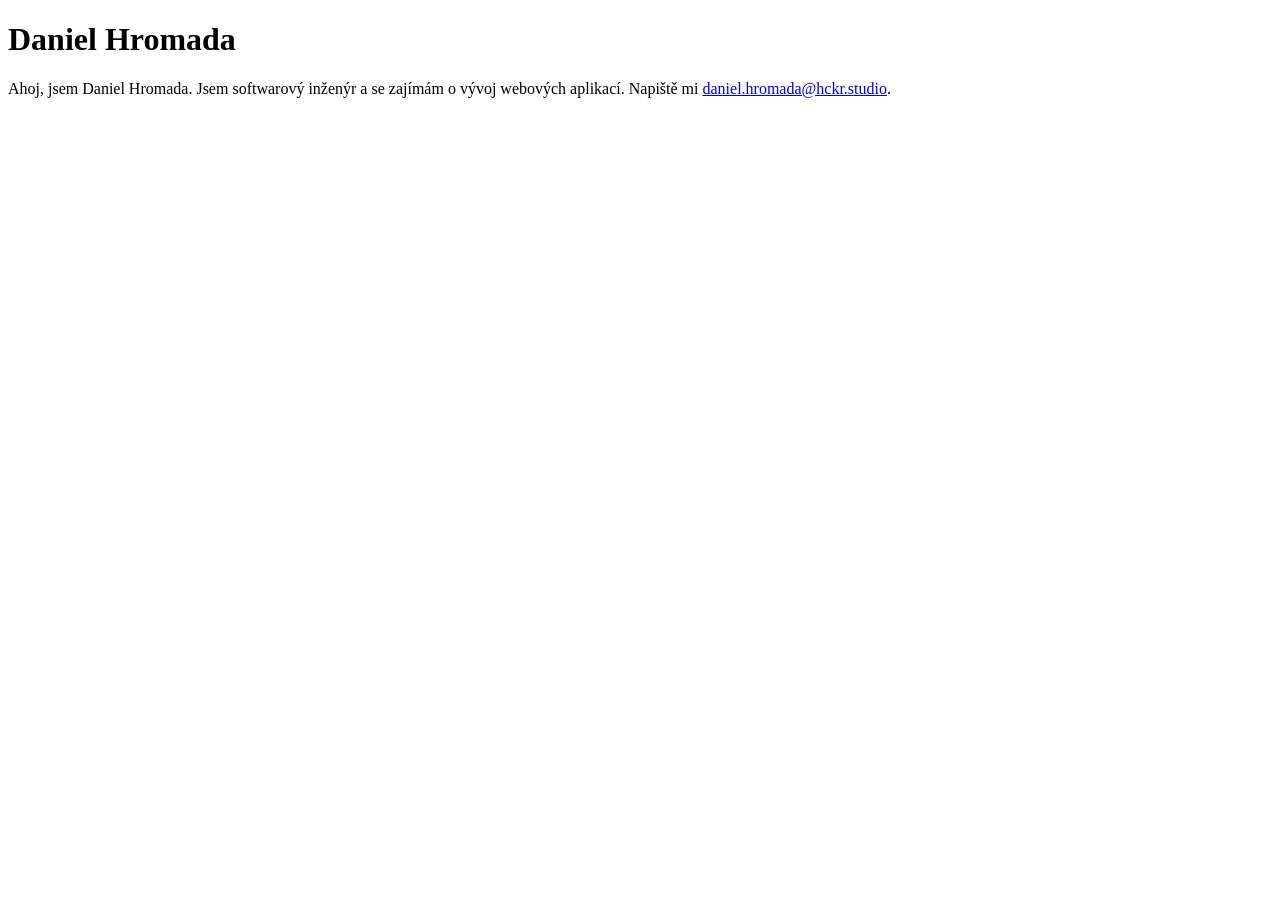
==== index.html @ 03c013a6 "Add MVW" ====
<!DOCTYPE html>
<html lang="cs">
<head>
    <meta charset="utf-8">
    <title>Daniel Hromada</title>
    <meta name="viewport" content="width=device-width, initial-scale=1">
    <style>
    </style>
  </head>
  <body>
    <h1>Daniel Hromada</h1>
    <p>Ahoj, jsem Daniel Hromada. Jsem softwarový inženýr a se zajímám o vývoj webových aplikací. Napiště mi <a href="mailto:daniel.hromada@hckr.studio?subject=fakan">daniel.hromada@hckr.studio</a>.</p>
  </body>
</html>
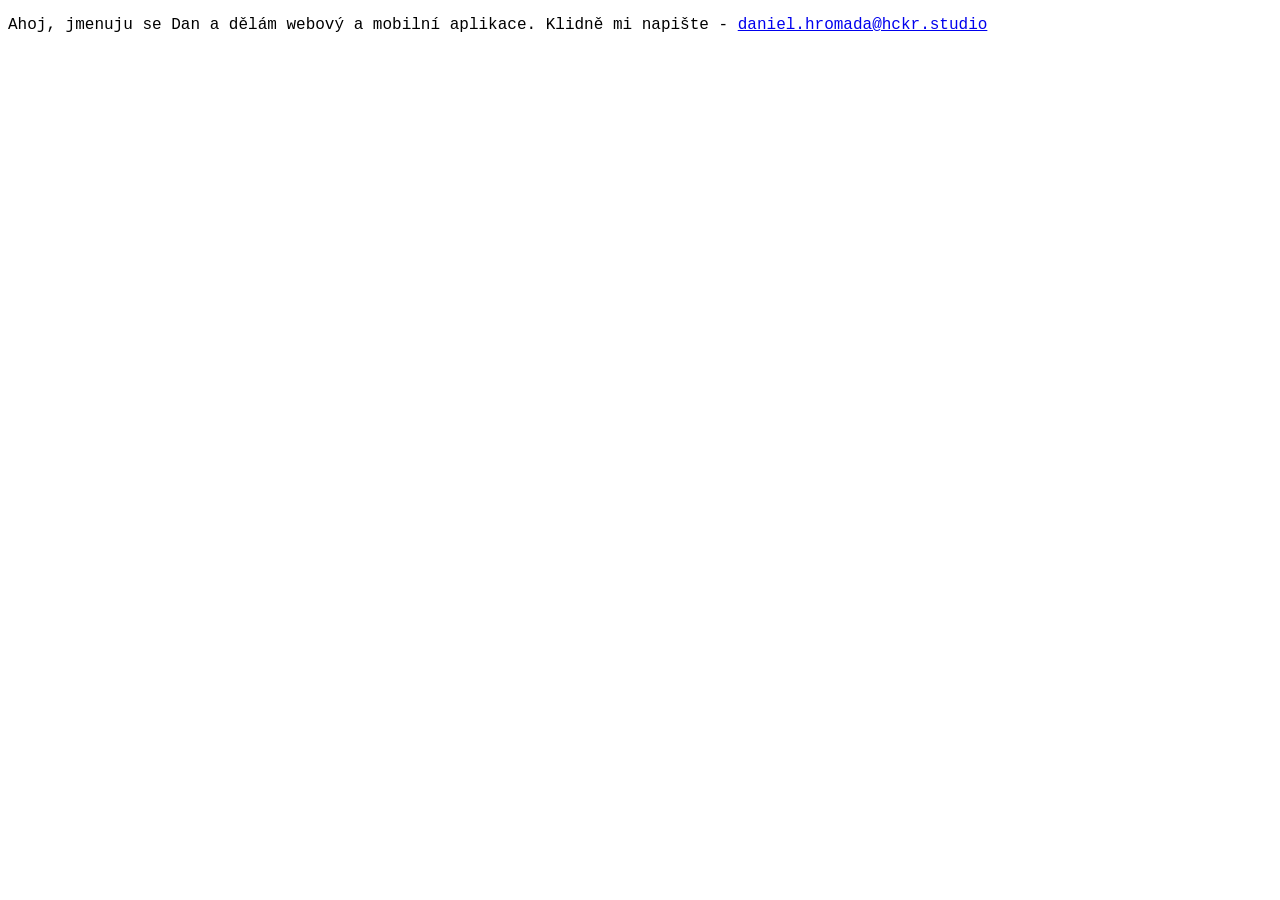
==== commit 3638a4f8: "Add some fonts https://modernfontstacks.com/" ====
--- a/index.html
+++ b/index.html
@@ -5,11 +5,16 @@
     <title>Daniel Hromada</title>
     <meta name="viewport" content="width=device-width, initial-scale=1">
     <style>
+      body {
+        font-family: 'Nimbus Mono PS', 'Courier New', monospace;
+        font-weight: normal;
+      }
     </style>
   </head>
   <body>
-    <h1>Daniel Hromada</h1>
-    <p>Ahoj, jsem Daniel Hromada. Jsem softwarový inženýr a se zajímám o vývoj webových aplikací. Napiště mi <a href="mailto:daniel.hromada@hckr.studio?subject=fakan">daniel.hromada@hckr.studio</a>.</p>
+    <p>
+      Ahoj, jmenuju se Dan a dělám webový a mobilní aplikace. Klidně mi napište &dash; <a href="mailto:daniel.hromada@hckr.studio?subject=fakan">daniel.hromada@hckr.studio</a>
+    </p>
   </body>
 </html>
 
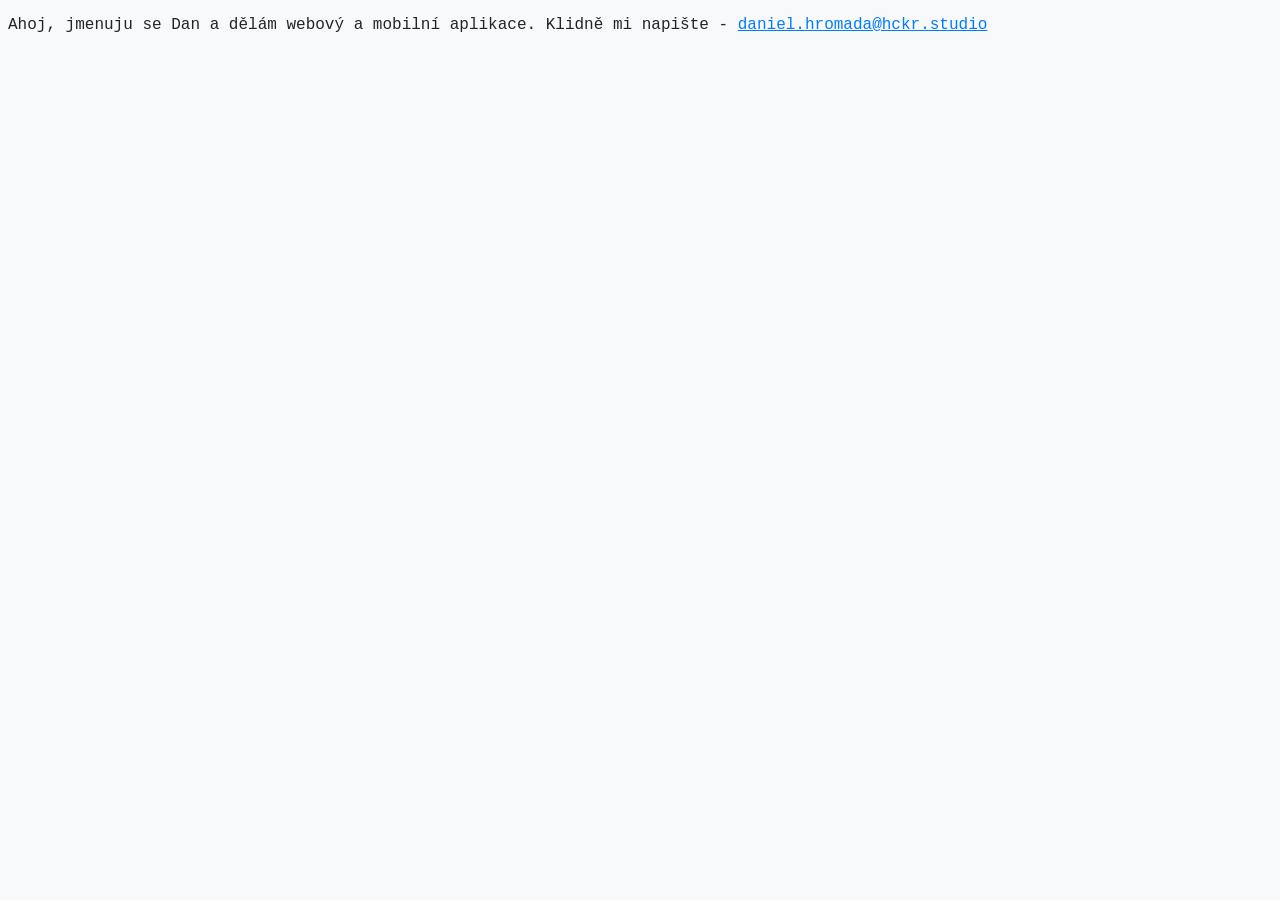
==== commit e9b0ee05: "Use CSS colors" ====
--- a/index.html
+++ b/index.html
@@ -5,15 +5,34 @@
     <title>Daniel Hromada</title>
     <meta name="viewport" content="width=device-width, initial-scale=1">
     <style>
+      :root {
+        --color-primary: #007bff;
+        --color-background: #f8f9fa;
+        --color-text: #212529;
+      }
+      @media (prefers-color-scheme: dark) {
+        :root {
+          --color-primary: #ff0;
+          --color-background: #212529;
+          --color-text: #f8f9fa;
+        }
+      }
       body {
         font-family: 'Nimbus Mono PS', 'Courier New', monospace;
         font-weight: normal;
+        background-color: var(--color-background);
+        color: var(--color-text);
+      }
+      a:link,
+      a:visited {
+        color: var(--color-primary);
       }
     </style>
   </head>
   <body>
     <p>
-      Ahoj, jmenuju se Dan a dělám webový a mobilní aplikace. Klidně mi napište &dash; <a href="mailto:daniel.hromada@hckr.studio?subject=fakan">daniel.hromada@hckr.studio</a>
+      Ahoj, jmenuju se Dan a dělám webový a mobilní aplikace.
+      Klidně mi napište &dash; <a href="mailto:daniel.hromada@hckr.studio?subject=pro%20fakana">daniel.hromada@hckr.studio</a>
     </p>
   </body>
 </html>
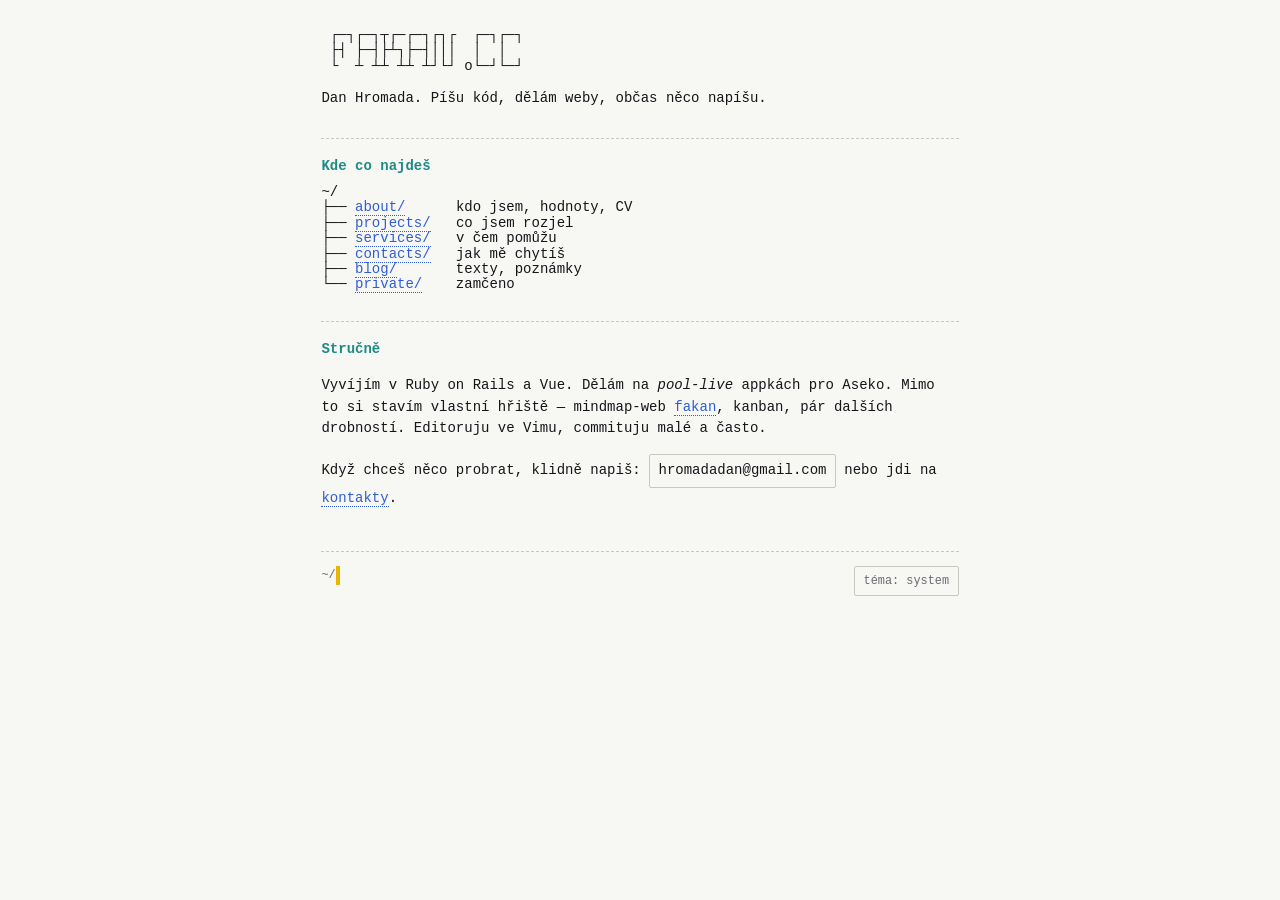
==== commit 986d3bc2: "První verze fakan.cz — bio, projekty, služby, kontakt, blog, private Statická webovka s 6 interaktiv" ====
--- a/index.html
+++ b/index.html
@@ -1,39 +1,88 @@
-<!DOCTYPE html>
+<!doctype html>
 <html lang="cs">
 <head>
-    <meta charset="utf-8">
-    <title>Daniel Hromada</title>
-    <meta name="viewport" content="width=device-width, initial-scale=1">
-    <style>
-      :root {
-        --color-primary: #007bff;
-        --color-background: #f8f9fa;
-        --color-text: #212529;
+  <meta charset="utf-8" />
+  <meta name="viewport" content="width=device-width, initial-scale=1" />
+  <title>fakan.cz — Dan Hromada</title>
+  <meta name="description" content="Osobní web Dana Hromady. Bio, projekty, kontakt, blog." />
+  <link rel="stylesheet" href="styles.css" />
+</head>
+<body>
+  <header>
+<pre class="ascii" aria-label="fakan.cz">
+ ┌─┐┌─┐┬┌─┌─┐┌┐┌  ┌─┐┌─┐
+ ├┤ ├─┤├┴┐├─┤│││  │  │
+ └  ┴ ┴┴ ┴┴ ┴┘└┘ o└─┘└─┘
+</pre>
+    <p>Dan Hromada. Píšu kód, dělám weby, občas něco napíšu.</p>
+  </header>
+
+  <main>
+    <h2>Kde co najdeš</h2>
+<pre class="ascii">
+~/
+├── <a href="about/">about/</a>      kdo jsem, hodnoty, CV
+├── <a href="projects/">projects/</a>   co jsem rozjel
+├── <a href="services/">services/</a>   v čem pomůžu
+├── <a href="contacts/">contacts/</a>   jak mě chytíš
+├── <a href="blog/">blog/</a>       texty, poznámky
+└── <a href="private/">private/</a>    zamčeno
+</pre>
+
+    <h2>Stručně</h2>
+    <p>
+      Vyvíjím v Ruby on Rails a Vue. Dělám na <em>pool-live</em> appkách pro Aseko.
+      Mimo to si stavím vlastní hřiště — mindmap-web <a href="https://github.com/junkycoder/fakan">fakan</a>,
+      kanban, pár dalších drobností. Editoruju ve Vimu, commituju malé a často.
+    </p>
+    <p>
+      Když chceš něco probrat, klidně napiš:
+      <button id="copy-email" type="button" title="Zkopíruj e-mail">hromadadan@gmail.com</button>
+      nebo jdi na <a href="contacts/">kontakty</a>.
+    </p>
+  </main>
+
+  <footer class="foot">
+    <span>~/<span class="cursor">_</span></span>
+    <span>
+      <button id="theme-toggle" type="button" aria-label="Přepni téma">téma: <span id="theme-label">system</span></button>
+    </span>
+  </footer>
+
+  <div class="toast" id="toast" role="status" aria-live="polite"></div>
+
+  <script>
+    (function () {
+      const root = document.documentElement;
+      const label = document.getElementById('theme-label');
+      const stored = localStorage.getItem('theme');
+      if (stored === 'dark' || stored === 'light') {
+        root.setAttribute('data-theme', stored);
+        label.textContent = stored;
       }
-      @media (prefers-color-scheme: dark) {
-        :root {
-          --color-primary: #ff0;
-          --color-background: #212529;
-          --color-text: #f8f9fa;
+      document.getElementById('theme-toggle').addEventListener('click', () => {
+        const cur = root.getAttribute('data-theme');
+        const next = cur === 'dark' ? 'light' : cur === 'light' ? null : 'dark';
+        if (next) { root.setAttribute('data-theme', next); localStorage.setItem('theme', next); label.textContent = next; }
+        else { root.removeAttribute('data-theme'); localStorage.removeItem('theme'); label.textContent = 'system'; }
+      });
+
+      const toast = document.getElementById('toast');
+      function flash(msg) {
+        toast.textContent = msg;
+        toast.classList.add('show');
+        clearTimeout(flash._t);
+        flash._t = setTimeout(() => toast.classList.remove('show'), 1500);
+      }
+      document.getElementById('copy-email').addEventListener('click', async () => {
+        try {
+          await navigator.clipboard.writeText('hromadadan@gmail.com');
+          flash('zkopírováno');
+        } catch {
+          flash('selhalo, zkopíruj ručně');
         }
-      }
-      body {
-        font-family: 'Nimbus Mono PS', 'Courier New', monospace;
-        font-weight: normal;
-        background-color: var(--color-background);
-        color: var(--color-text);
-      }
-      a:link,
-      a:visited {
-        color: var(--color-primary);
-      }
-    </style>
-  </head>
-  <body>
-    <p>
-      Ahoj, jmenuju se Dan a dělám webový a mobilní aplikace.
-      Klidně mi napište &dash; <a href="mailto:daniel.hromada@hckr.studio?subject=pro%20fakana">daniel.hromada@hckr.studio</a>
-    </p>
-  </body>
+      });
+    })();
+  </script>
+</body>
 </html>
-
--- a/styles.css
+++ b/styles.css
@@ -0,0 +1,199 @@
+:root {
+  color-scheme: light dark;
+
+  /* paleta — 9 barev (light) */
+  --c-red:    #d33b3b;
+  --c-yellow: #e8b500;
+  --c-blue:   #2f5dd6;
+  --c-orange: #db6a1c;
+  --c-green:  #2f9e63;
+  --c-purple: #6b3fc7;
+  --c-pink:   #c93c8a;
+  --c-lime:   #6fa82a;
+  --c-teal:   #1e8a86;
+
+  --bg:    #f7f7f4;
+  --fg:    #15151a;
+  --muted: #6b6b73;
+  --line:  #c8c8c0;
+
+  --mono: ui-monospace, SFMono-Regular, Menlo, Consolas, "Liberation Mono", monospace;
+}
+
+@media (prefers-color-scheme: dark) {
+  :root {
+    --bg:    #0f0f12;
+    --fg:    #ececea;
+    --muted: #8a8a90;
+    --line:  #3a3a42;
+
+    --c-red:    #ef5a5a;
+    --c-yellow: #f1c84a;
+    --c-blue:   #6e94f0;
+    --c-orange: #f08a3c;
+    --c-green:  #4abf80;
+    --c-purple: #9b78ea;
+    --c-pink:   #e36aa8;
+    --c-lime:   #9bd14a;
+    --c-teal:   #3eb3ae;
+  }
+}
+
+/* Manuální přepínač má přednost před prefers-color-scheme. */
+html[data-theme="dark"] {
+  --bg:    #0f0f12;
+  --fg:    #ececea;
+  --muted: #8a8a90;
+  --line:  #3a3a42;
+  --c-red:    #ef5a5a;
+  --c-yellow: #f1c84a;
+  --c-blue:   #6e94f0;
+  --c-orange: #f08a3c;
+  --c-green:  #4abf80;
+  --c-purple: #9b78ea;
+  --c-pink:   #e36aa8;
+  --c-lime:   #9bd14a;
+  --c-teal:   #3eb3ae;
+}
+html[data-theme="light"] {
+  --bg:    #f7f7f4;
+  --fg:    #15151a;
+  --muted: #6b6b73;
+  --line:  #c8c8c0;
+  --c-red:    #d33b3b;
+  --c-yellow: #e8b500;
+  --c-blue:   #2f5dd6;
+  --c-orange: #db6a1c;
+  --c-green:  #2f9e63;
+  --c-purple: #6b3fc7;
+  --c-pink:   #c93c8a;
+  --c-lime:   #6fa82a;
+  --c-teal:   #1e8a86;
+}
+
+* { box-sizing: border-box; }
+
+html, body {
+  margin: 0;
+  padding: 0;
+  background: var(--bg);
+  color: var(--fg);
+  font-family: var(--mono);
+  font-size: 14px;
+  line-height: 1.55;
+  -webkit-font-smoothing: antialiased;
+}
+
+body {
+  padding: 2rem 1.25rem 4rem;
+  max-width: 80ch;
+  margin: 0 auto;
+}
+
+::selection { background: var(--c-yellow); color: #15151a; }
+
+a {
+  color: var(--c-blue);
+  text-decoration: none;
+  border-bottom: 1px dotted var(--c-blue);
+}
+a:hover { background: var(--c-yellow); color: #15151a; border-bottom-color: #15151a; }
+a:focus-visible { outline: 2px solid var(--c-yellow); outline-offset: 2px; }
+
+pre, code {
+  font-family: var(--mono);
+}
+
+pre.ascii {
+  margin: 0;
+  white-space: pre;
+  line-height: 1.1;
+  color: var(--fg);
+}
+
+h1, h2, h3 {
+  font-weight: 700;
+  margin: 2rem 0 0.5rem;
+}
+h1 { font-size: 1rem; color: var(--c-red); }
+h2 { font-size: 1rem; color: var(--c-teal); border-top: 1px dashed var(--line); padding-top: 1.25rem; }
+h3 { font-size: 1rem; color: var(--c-purple); }
+
+hr {
+  border: 0;
+  border-top: 1px dashed var(--line);
+  margin: 2rem 0;
+}
+
+ul, ol { padding-left: 1.5rem; }
+li { margin: 0.25rem 0; }
+
+button, input, textarea {
+  font: inherit;
+  color: inherit;
+  background: transparent;
+  border: 1px solid var(--line);
+  padding: 0.35rem 0.6rem;
+  border-radius: 2px;
+}
+button { cursor: pointer; }
+button:hover { background: var(--c-yellow); color: #15151a; border-color: #15151a; }
+button:focus-visible, input:focus-visible, textarea:focus-visible {
+  outline: 2px solid var(--c-yellow);
+  outline-offset: 1px;
+}
+input, textarea { width: 100%; }
+
+nav.crumbs {
+  color: var(--muted);
+  margin-bottom: 1.5rem;
+  font-size: 0.85rem;
+}
+nav.crumbs a { color: var(--muted); border-bottom-color: var(--muted); }
+
+footer.foot {
+  margin-top: 3rem;
+  padding-top: 1rem;
+  border-top: 1px dashed var(--line);
+  color: var(--muted);
+  font-size: 0.85rem;
+  display: flex;
+  justify-content: space-between;
+  gap: 1rem;
+  flex-wrap: wrap;
+}
+
+.cursor {
+  display: inline-block;
+  width: 0.55ch;
+  background: var(--c-yellow);
+  color: transparent;
+  animation: blink 1s steps(2) infinite;
+}
+@keyframes blink { 50% { background: transparent; } }
+
+.toast {
+  position: fixed;
+  bottom: 1.25rem;
+  left: 50%;
+  transform: translateX(-50%);
+  background: var(--c-green);
+  color: #0f0f12;
+  padding: 0.4rem 0.8rem;
+  border-radius: 2px;
+  font-size: 0.85rem;
+  opacity: 0;
+  pointer-events: none;
+  transition: opacity 0.2s;
+}
+.toast.show { opacity: 1; }
+
+.tag {
+  display: inline-block;
+  padding: 0 0.4rem;
+  border: 1px solid var(--line);
+  color: var(--muted);
+  font-size: 0.8rem;
+  margin-right: 0.25rem;
+}
+.tag.active { background: var(--c-yellow); color: #15151a; border-color: #15151a; }
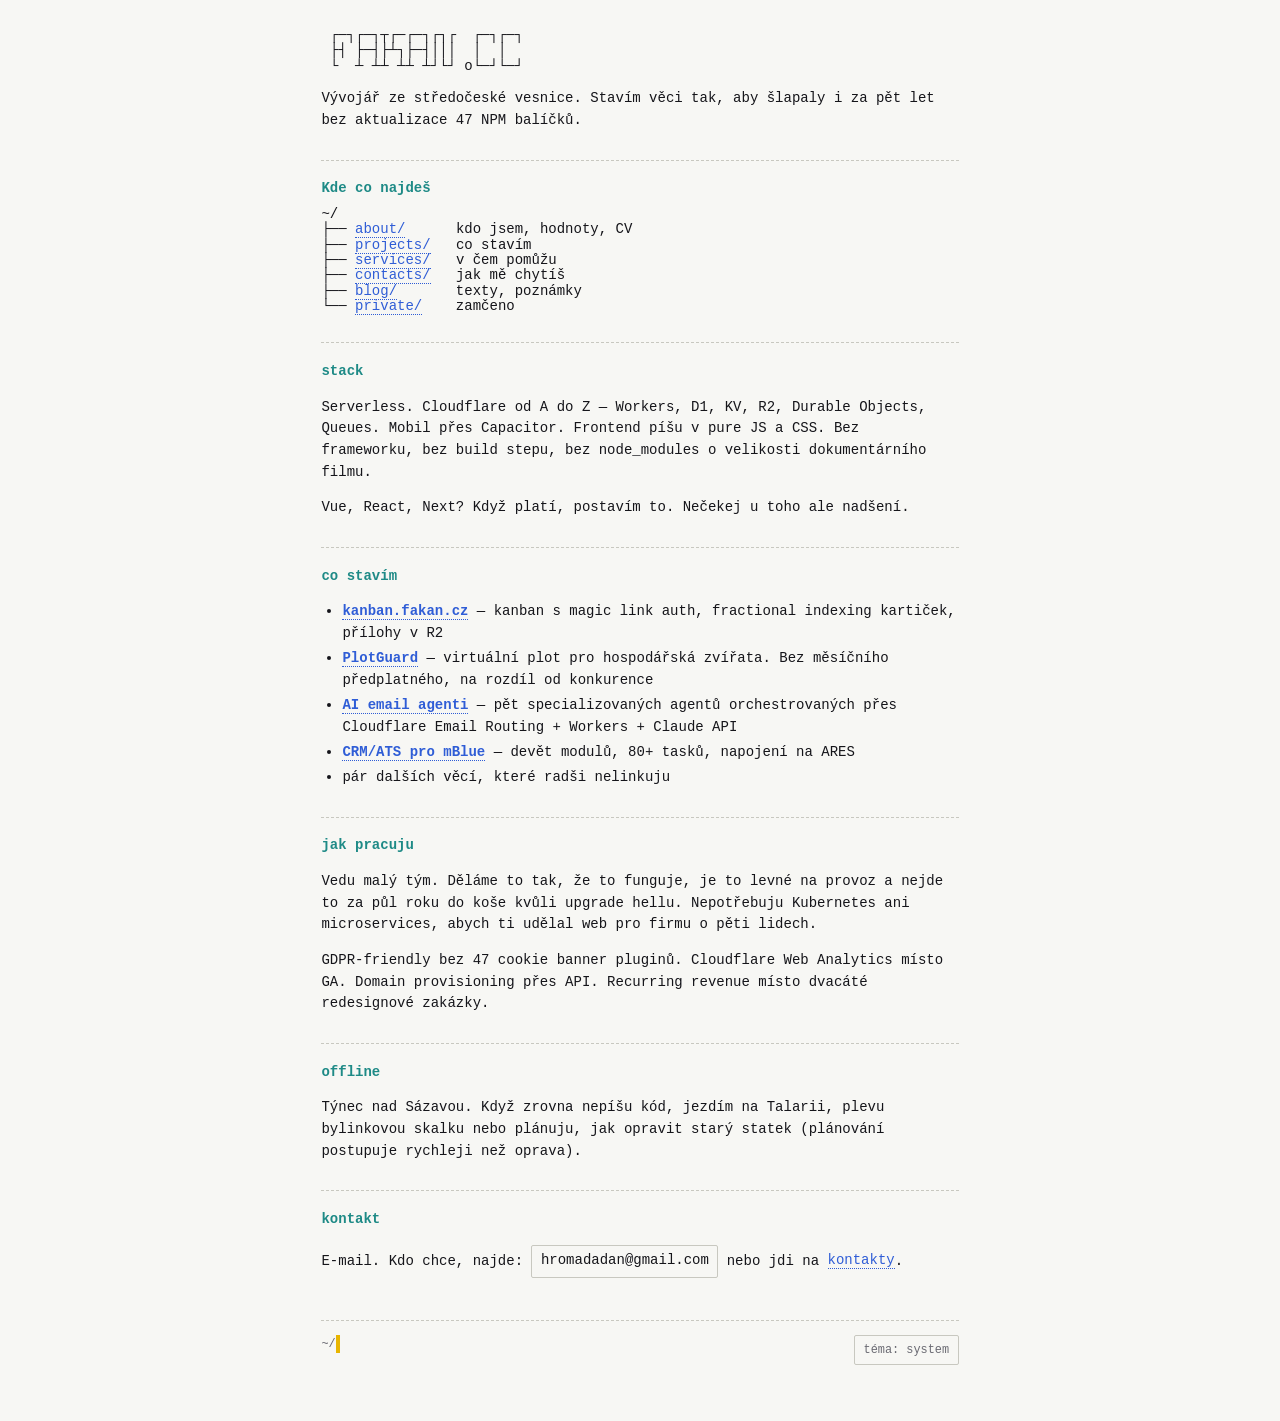
==== commit 3e53d4b3: "slaď obsah s novou identitou a popiš repo jako kazetu Přidej CLAUDE.md a index.md ze zipu, přepiš ro" ====
--- a/index.html
+++ b/index.html
@@ -2,9 +2,9 @@
 <html lang="cs">
 <head>
   <meta charset="utf-8" />
-  <meta name="viewport" content="width=device-width, initial-scale=1" />
+  <meta name="viewport" content="width=device-width, initial-scale=1, viewport-fit=cover" />
   <title>fakan.cz — Dan Hromada</title>
-  <meta name="description" content="Osobní web Dana Hromady. Bio, projekty, kontakt, blog." />
+  <meta name="description" content="Dan Hromada — vývojář, serverless Cloudflare, malý tým, Týnec nad Sázavou." />
   <link rel="stylesheet" href="styles.css" />
 </head>
 <body>
@@ -14,7 +14,7 @@
  ├┤ ├─┤├┴┐├─┤│││  │  │
  └  ┴ ┴┴ ┴┴ ┴┘└┘ o└─┘└─┘
 </pre>
-    <p>Dan Hromada. Píšu kód, dělám weby, občas něco napíšu.</p>
+    <p>Vývojář ze středočeské vesnice. Stavím věci tak, aby šlapaly i za pět let bez aktualizace 47 NPM balíčků.</p>
   </header>
 
   <main>
@@ -22,21 +22,50 @@
 <pre class="ascii">
 ~/
 ├── <a href="about/">about/</a>      kdo jsem, hodnoty, CV
-├── <a href="projects/">projects/</a>   co jsem rozjel
+├── <a href="projects/">projects/</a>   co stavím
 ├── <a href="services/">services/</a>   v čem pomůžu
 ├── <a href="contacts/">contacts/</a>   jak mě chytíš
 ├── <a href="blog/">blog/</a>       texty, poznámky
 └── <a href="private/">private/</a>    zamčeno
 </pre>
 
-    <h2>Stručně</h2>
+    <h2>stack</h2>
     <p>
-      Vyvíjím v Ruby on Rails a Vue. Dělám na <em>pool-live</em> appkách pro Aseko.
-      Mimo to si stavím vlastní hřiště — mindmap-web <a href="https://github.com/junkycoder/fakan">fakan</a>,
-      kanban, pár dalších drobností. Editoruju ve Vimu, commituju malé a často.
+      Serverless. Cloudflare od A do Z — Workers, D1, KV, R2, Durable Objects, Queues.
+      Mobil přes Capacitor. Frontend píšu v pure JS a CSS. Bez frameworku, bez build stepu,
+      bez <code>node_modules</code> o velikosti dokumentárního filmu.
+    </p>
+    <p>Vue, React, Next? Když platí, postavím to. Nečekej u toho ale nadšení.</p>
+
+    <h2>co stavím</h2>
+    <ul>
+      <li><strong><a href="https://kanban.fakan.cz">kanban.fakan.cz</a></strong> — kanban s magic link auth, fractional indexing kartiček, přílohy v R2</li>
+      <li><strong><a href="projects/plotguard.md">PlotGuard</a></strong> — virtuální plot pro hospodářská zvířata. Bez měsíčního předplatného, na rozdíl od konkurence</li>
+      <li><strong><a href="projects/ai-email-agenti.md">AI email agenti</a></strong> — pět specializovaných agentů orchestrovaných přes Cloudflare Email Routing + Workers + Claude API</li>
+      <li><strong><a href="projects/crm-ats.md">CRM/ATS pro mBlue</a></strong> — devět modulů, 80+ tasků, napojení na ARES</li>
+      <li>pár dalších věcí, které radši nelinkuju</li>
+    </ul>
+
+    <h2>jak pracuju</h2>
+    <p>
+      Vedu malý tým. Děláme to tak, že to funguje, je to levné na provoz a nejde to za půl roku
+      do koše kvůli upgrade hellu. Nepotřebuju Kubernetes ani microservices, abych ti udělal
+      web pro firmu o pěti lidech.
     </p>
     <p>
-      Když chceš něco probrat, klidně napiš:
+      GDPR-friendly bez 47 cookie banner pluginů. Cloudflare Web Analytics místo GA.
+      Domain provisioning přes API. Recurring revenue místo dvacáté redesignové zakázky.
+    </p>
+
+    <h2>offline</h2>
+    <p>
+      Týnec nad Sázavou. Když zrovna nepíšu kód, jezdím na Talarii, plevu bylinkovou skalku
+      nebo plánuju, jak opravit starý statek (plánování postupuje rychleji než oprava).
+    </p>
+
+    <h2>kontakt</h2>
+    <p>
+      E-mail. Kdo chce, najde:
       <button id="copy-email" type="button" title="Zkopíruj e-mail">hromadadan@gmail.com</button>
       nebo jdi na <a href="contacts/">kontakty</a>.
     </p>
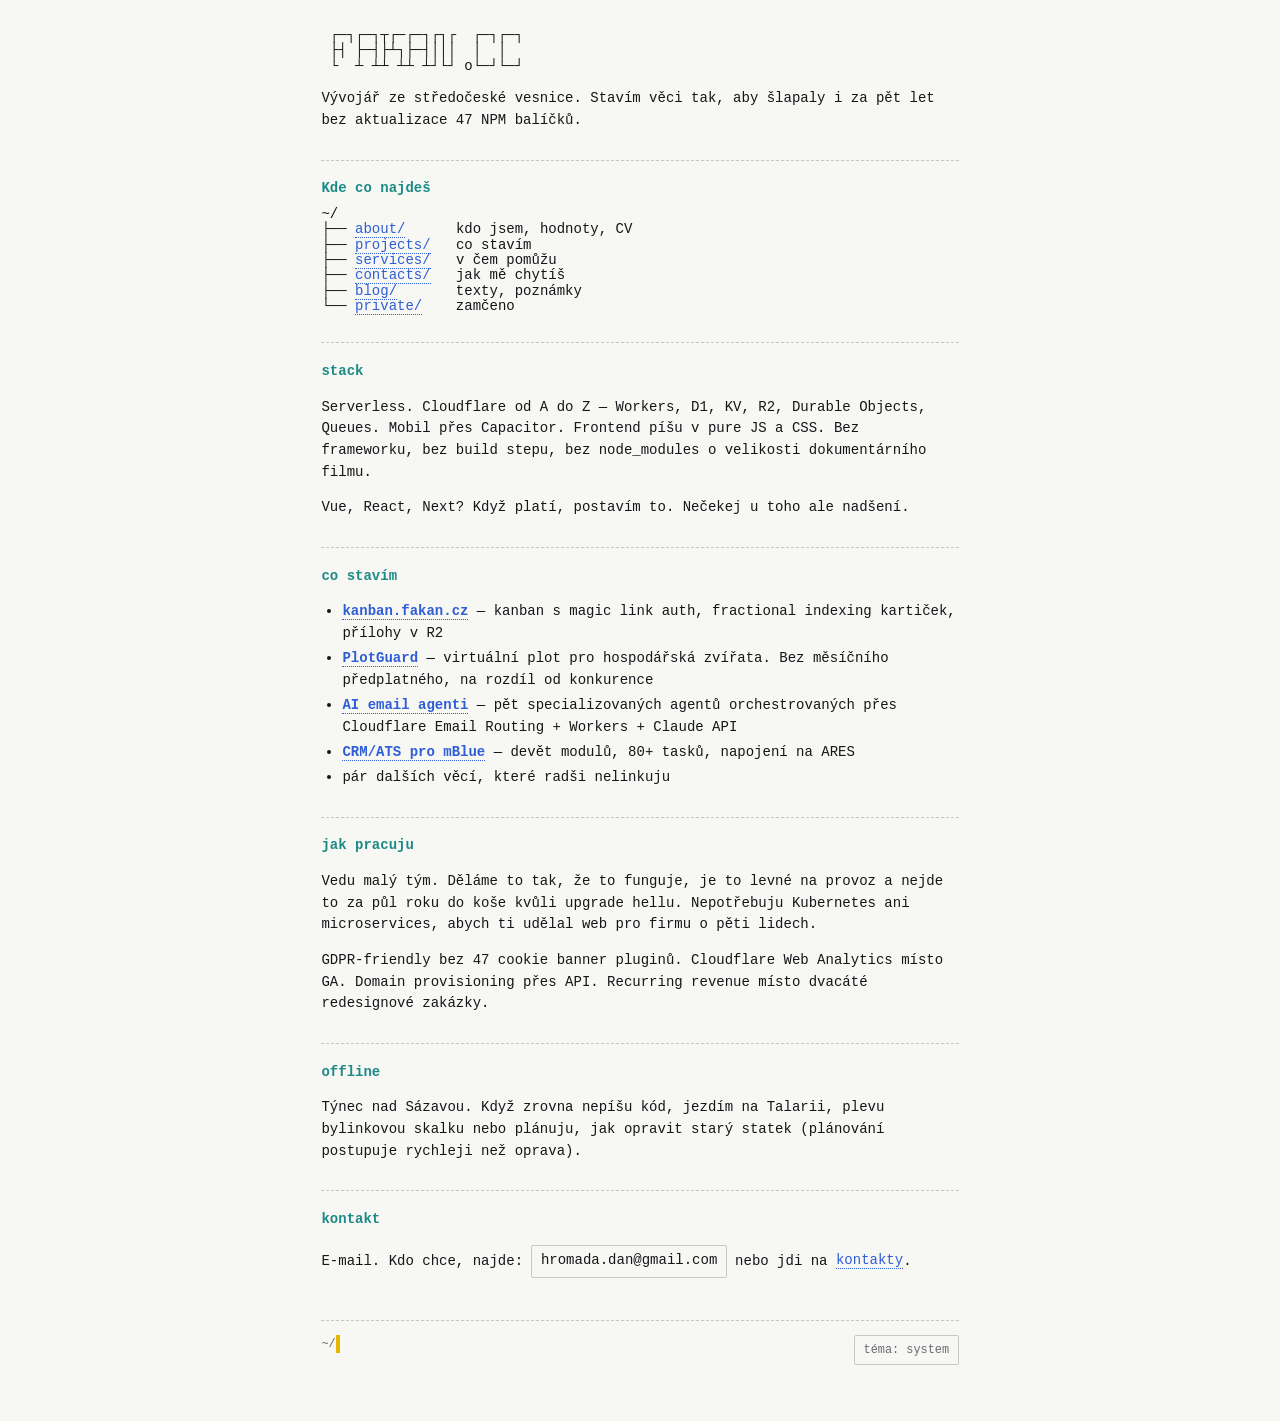
==== commit d31f4754: "přidej .url shortcuts pro mindmap player Nahrazuje horní lištu přispět/github/kontakt v playeru faka" ====
--- a/index.html
+++ b/index.html
@@ -66,7 +66,7 @@
     <h2>kontakt</h2>
     <p>
       E-mail. Kdo chce, najde:
-      <button id="copy-email" type="button" title="Zkopíruj e-mail">hromadadan@gmail.com</button>
+      <button id="copy-email" type="button" title="Zkopíruj e-mail">hromada.dan@gmail.com</button>
       nebo jdi na <a href="contacts/">kontakty</a>.
     </p>
   </main>
@@ -105,7 +105,7 @@
       }
       document.getElementById('copy-email').addEventListener('click', async () => {
         try {
-          await navigator.clipboard.writeText('hromadadan@gmail.com');
+          await navigator.clipboard.writeText('hromada.dan@gmail.com');
           flash('zkopírováno');
         } catch {
           flash('selhalo, zkopíruj ručně');
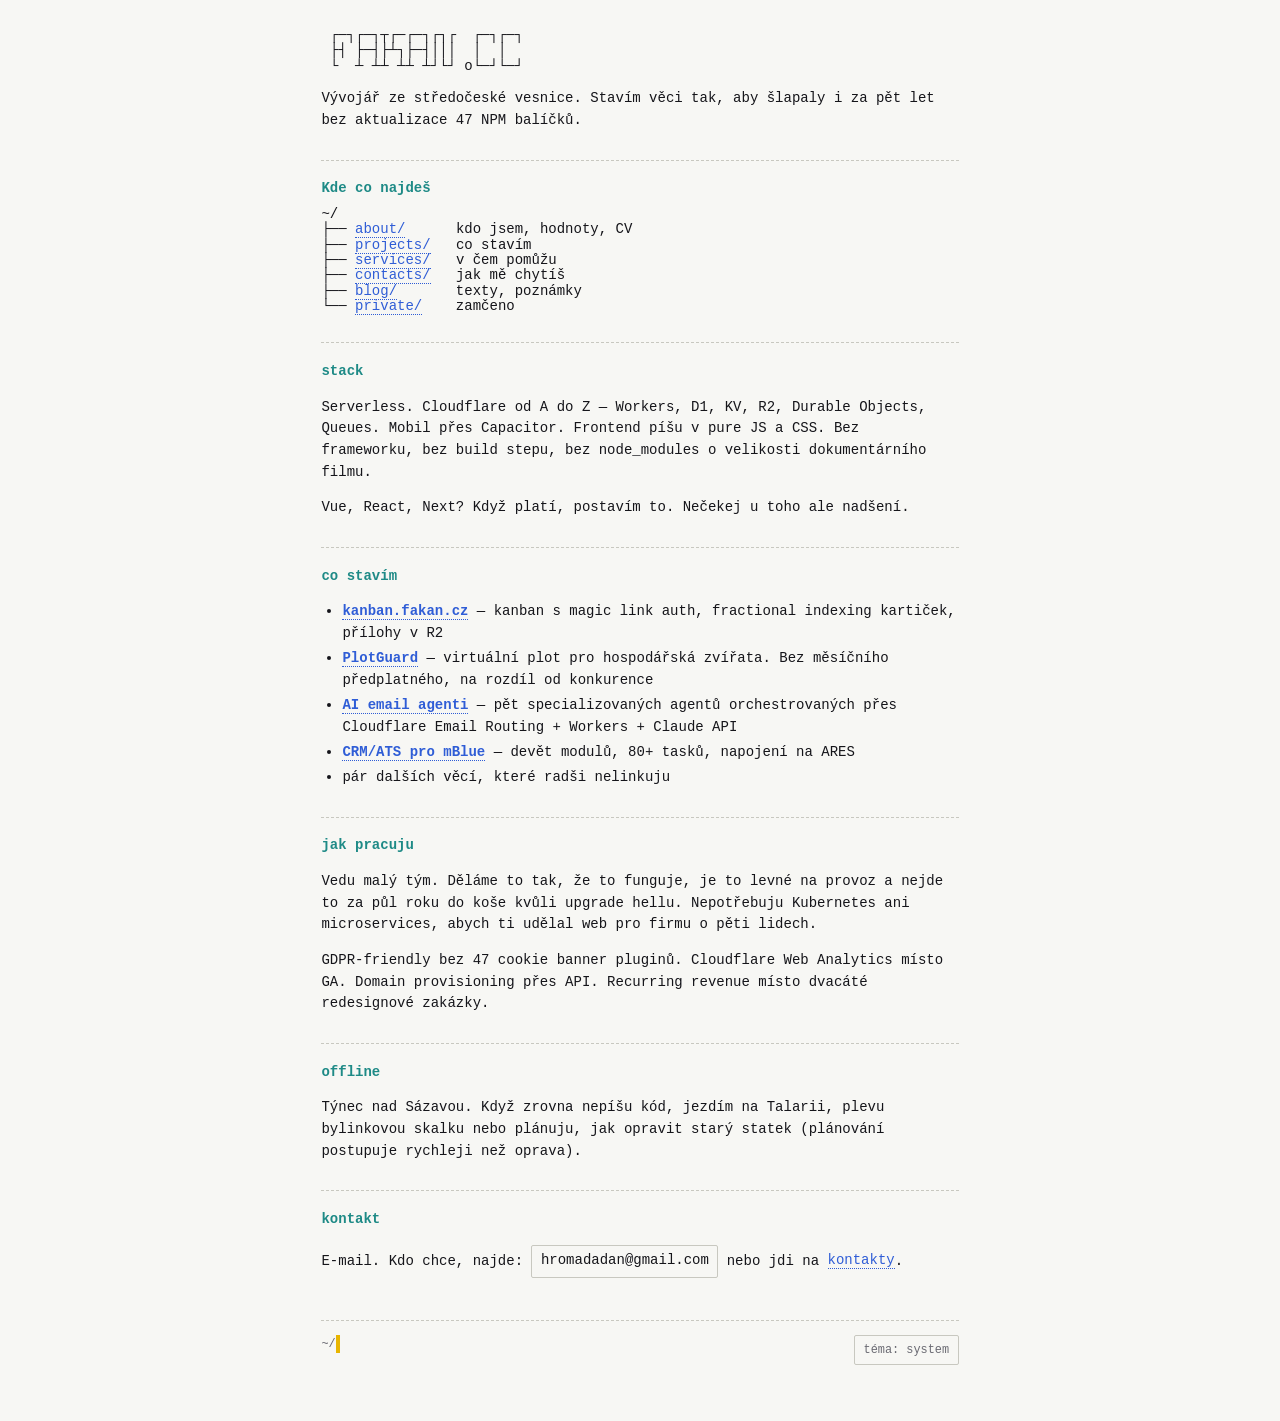
==== commit d635aa1d: "Revert "přidej .url shortcuts pro mindmap player" This reverts commit d31f47544d553973e5424982a5d809" ====
--- a/index.html
+++ b/index.html
@@ -66,7 +66,7 @@
     <h2>kontakt</h2>
     <p>
       E-mail. Kdo chce, najde:
-      <button id="copy-email" type="button" title="Zkopíruj e-mail">hromada.dan@gmail.com</button>
+      <button id="copy-email" type="button" title="Zkopíruj e-mail">hromadadan@gmail.com</button>
       nebo jdi na <a href="contacts/">kontakty</a>.
     </p>
   </main>
@@ -105,7 +105,7 @@
       }
       document.getElementById('copy-email').addEventListener('click', async () => {
         try {
-          await navigator.clipboard.writeText('hromada.dan@gmail.com');
+          await navigator.clipboard.writeText('hromadadan@gmail.com');
           flash('zkopírováno');
         } catch {
           flash('selhalo, zkopíruj ručně');
